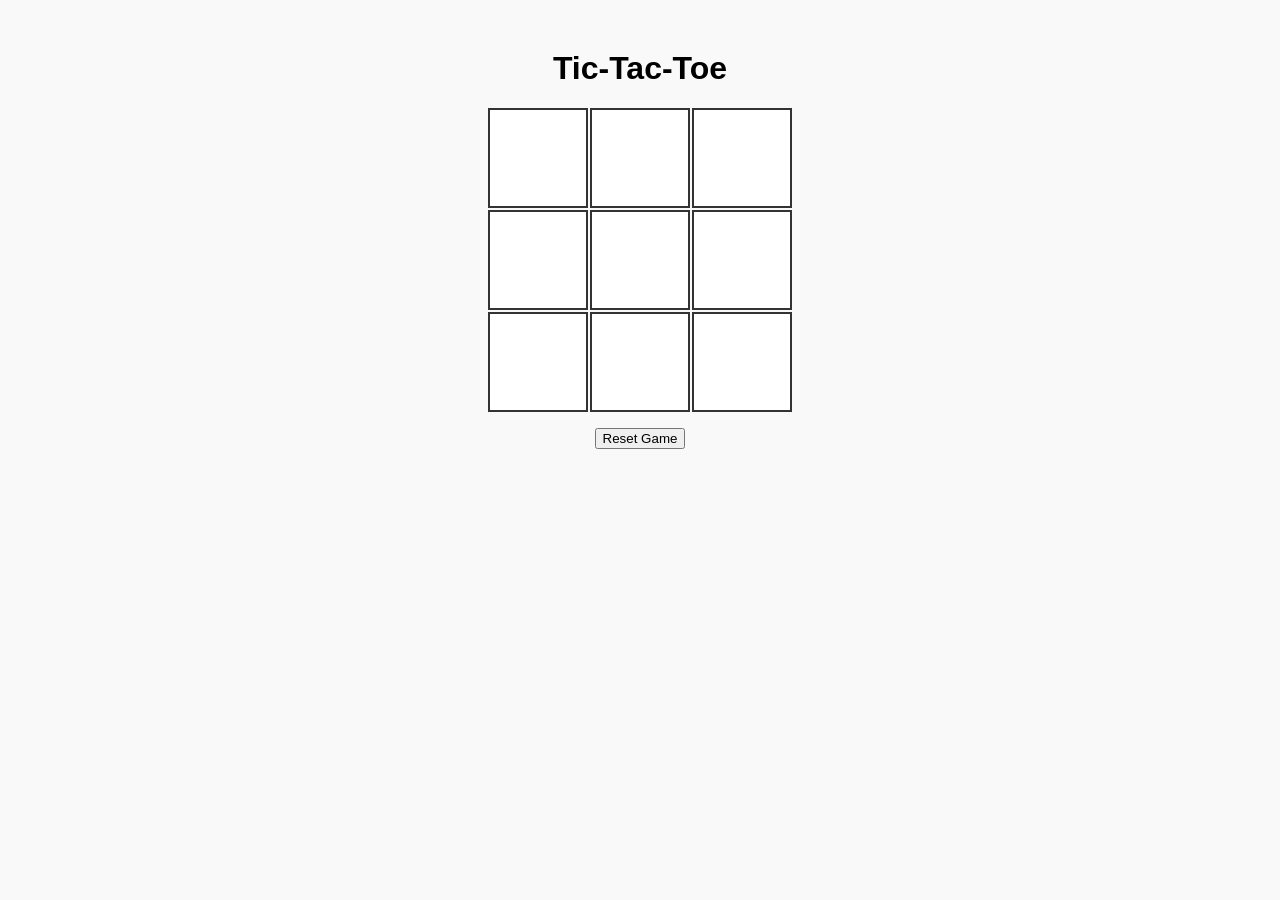
==== index.html @ 6c88c28e "index.html update" ====
<!DOCTYPE html>
<html lang="en">
<head>
    <meta charset="UTF-8">
    <meta name="viewport" content="width=device-width, initial-scale=1.0">
    <title>tic-tac-toe</title>
    <link rel="stylesheet" href="game-style.css">
</head>
<body>
    <h1>Tic-Tac-Toe</h1>
    <div id="board">
        <div class="cell" data-index="0"></div>
        <div class="cell" data-index="1"></div>
        <div class="cell" data-index="2"></div>
        <div class="cell" data-index="3"></div>
        <div class="cell" data-index="4"></div>
        <div class="cell" data-index="5"></div>
        <div class="cell" data-index="6"></div>
        <div class="cell" data-index="7"></div>
        <div class="cell" data-index="8"></div>
    </div>
    <p id="status"></p>
    <button id="reset">Reset Game</button>
    <script src="game.js"></script>
</body>
</html>
---- game-style.css ----
body{
    font-family: sans-serif;
    background-color: #f9f9f9;
    text-align: center;
    margin-top: 50px;
}
#board{
    display: grid;
    grid-template-columns: repeat(3, 100px);
    grid-template-rows: repeat(3, 100px);
    gap: 2px;
    justify-content: center;
    margin: 0 auto;
    
}
.cell {
  background-color: white;
  border: 2px solid #333;
  display: flex;
  justify-content: center;
  align-items: center;
  cursor: pointer;
  user-select: none;
  transition: background 0.3s;
}

.cell:hover {
  background-color: #f0f0f0;
}
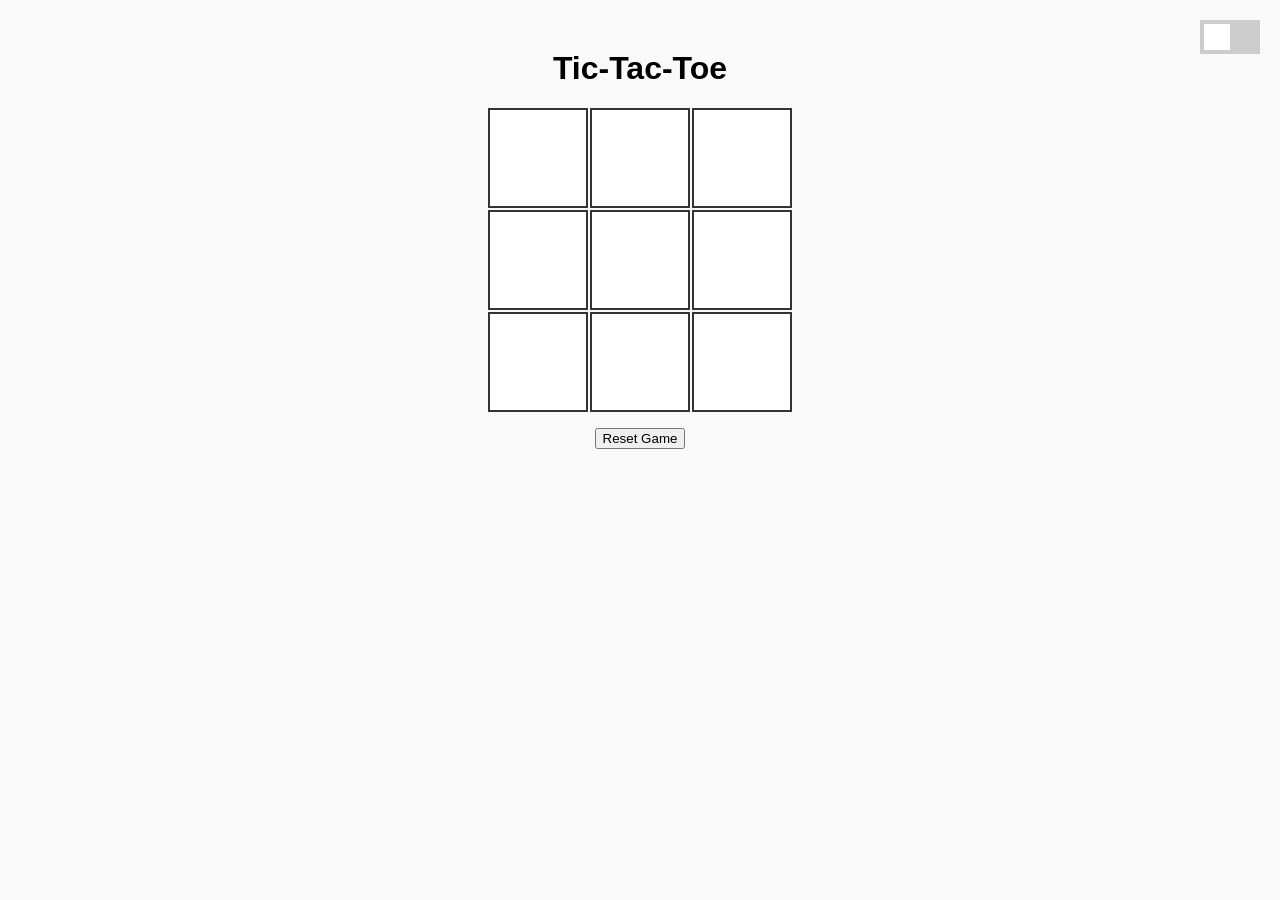
==== commit e92d6670: "twist mode + dark mode with toggle switch This commit adds a new "twist mode" feature to the Tic Tac" ====
--- a/index.html
+++ b/index.html
@@ -7,6 +7,10 @@
     <link rel="stylesheet" href="game-style.css">
 </head>
 <body>
+    <label class="switch">
+        <input type="checkbox" id="mySwitch">
+        <span class="slider"></span>
+    </label>
     <h1>Tic-Tac-Toe</h1>
     <div id="board">
         <div class="cell" data-index="0"></div>
--- a/game-style.css
+++ b/game-style.css
@@ -26,4 +26,44 @@
 
 .cell:hover {
   background-color: #f0f0f0;
+}
+
+.switch {
+  position: absolute;
+  right:20px;
+  top:20px;
+  display: inline-block;
+  width: 60px;
+  height: 34px;
+}
+.switch input {
+  opacity: 0;
+  width: 0;
+  height: 0;
+}
+.slider {
+  position: absolute;
+  cursor: pointer;
+  inset: 0;
+  background: #ccc;
+  transition: .4s;
+}
+.slider::before {
+  content: "";
+  position: absolute;
+  width: 26px;
+  height: 26px;
+  left: 4px;
+  bottom: 4px;
+  background: #fff;
+  transition: .4s;
+}
+input:checked + .slider {
+  background: #2196F3;
+}
+input:checked + .slider::before {
+  transform: translateX(26px);
+}
+input:focus + .slider {
+  box-shadow: 0 0 1px #2196F3;
 }
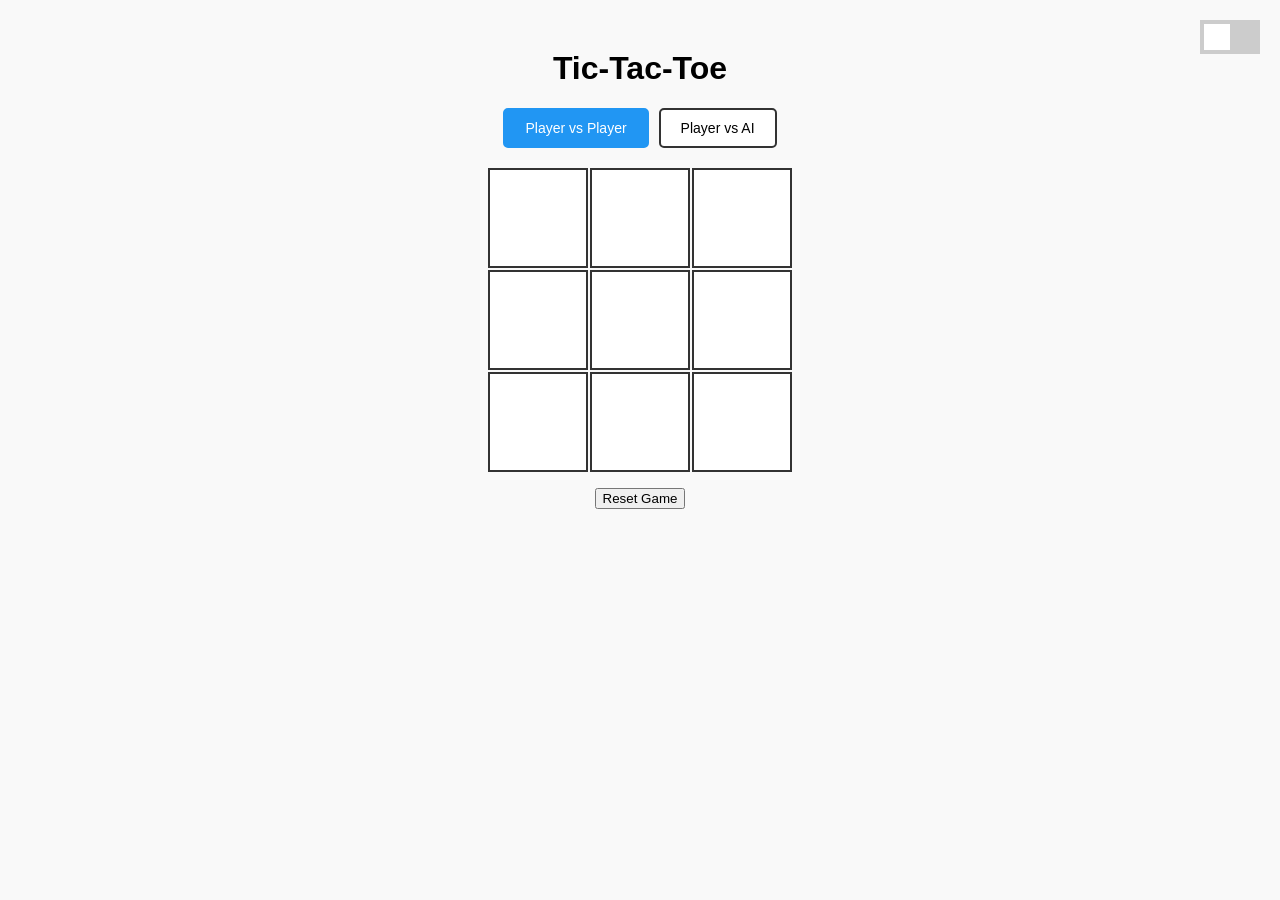
==== commit 815f3691: "updated" ====
--- a/index.html
+++ b/index.html
@@ -7,11 +7,21 @@
     <link rel="stylesheet" href="game-style.css">
 </head>
 <body>
-    <label class="switch">
-        <input type="checkbox" id="mySwitch">
+    <label class="switch" title="click for twist mode🌀">
+        <input type="checkbox" id="mySwitch" >
+        
         <span class="slider"></span>
     </label>
     <h1>Tic-Tac-Toe</h1>
+    <div class="mode-selector">
+        <button id="pvp-mode" class="mode-btn active">Player vs Player</button>
+        <button id="ai-mode" class="mode-btn">Player vs AI</button>
+    </div>
+    <div class="difficulty-selector" id="difficulty-selector" style="display: none;">
+        <button class="difficulty-btn" data-difficulty="easy">Easy</button>
+        <button class="difficulty-btn" data-difficulty="medium">Medium</button>
+        <button class="difficulty-btn active" data-difficulty="hard">Hard</button>
+    </div>
     <div id="board">
         <div class="cell" data-index="0"></div>
         <div class="cell" data-index="1"></div>
@@ -24,6 +34,10 @@
         <div class="cell" data-index="8"></div>
     </div>
     <p id="status"></p>
+    <div class="game-stats" id="game-stats" style="display: none;">
+        <span id="move-count">Moves: 0</span>
+        <span id="win-record">W: 0 | D: 0 | L: 0</span>
+    </div>
     <button id="reset">Reset Game</button>
     <script src="game.js"></script>
 </body>
--- a/game-style.css
+++ b/game-style.css
@@ -3,6 +3,101 @@
     background-color: #f9f9f9;
     text-align: center;
     margin-top: 50px;
+}
+
+.mode-selector {
+    margin: 20px 0;
+    display: flex;
+    justify-content: center;
+    gap: 10px;
+}
+
+.mode-btn {
+    padding: 10px 20px;
+    font-size: 14px;
+    border: 2px solid #333;
+    background-color: white;
+    cursor: pointer;
+    transition: all 0.3s;
+    border-radius: 5px;
+}
+
+.mode-btn:hover {
+    background-color: #f0f0f0;
+}
+
+.mode-btn.active {
+    background-color: #2196F3;
+    color: white;
+    border-color: #2196F3;
+}
+
+.difficulty-selector {
+    margin: 10px 0;
+    display: flex;
+    justify-content: center;
+    gap: 8px;
+}
+
+.difficulty-btn {
+    padding: 6px 14px;
+    font-size: 12px;
+    border: 1px solid #666;
+    background-color: white;
+    cursor: pointer;
+    transition: all 0.3s;
+    border-radius: 3px;
+}
+
+.difficulty-btn:hover {
+    background-color: #f0f0f0;
+}
+
+.difficulty-btn.active {
+    background-color: #333;
+    color: white;
+    border-color: #333;
+}
+
+.game-stats {
+    margin: 15px 0;
+    display: flex;
+    justify-content: center;
+    gap: 20px;
+    font-size: 14px;
+    font-weight: 600;
+    color: #333;
+}
+
+.game-stats span {
+    padding: 8px 16px;
+    background-color: #f5f5f5;
+    border-radius: 5px;
+    border: 1px solid #ddd;
+}
+
+.cell {
+    font-size: 48px;
+    font-weight: bold;
+}
+
+@keyframes ai-thinking {
+    0%, 100% { opacity: 0.6; }
+    50% { opacity: 1; }
+}
+
+.ai-thinking {
+    animation: ai-thinking 0.6s ease-in-out infinite;
+}
+
+@keyframes winning-cell {
+    0%, 100% { background-color: white; }
+    50% { background-color: #4CAF50; }
+}
+
+.winning-cell {
+    animation: winning-cell 0.5s ease-in-out 3;
+    background-color: #90EE90 !important;
 }
 #board{
     display: grid;
